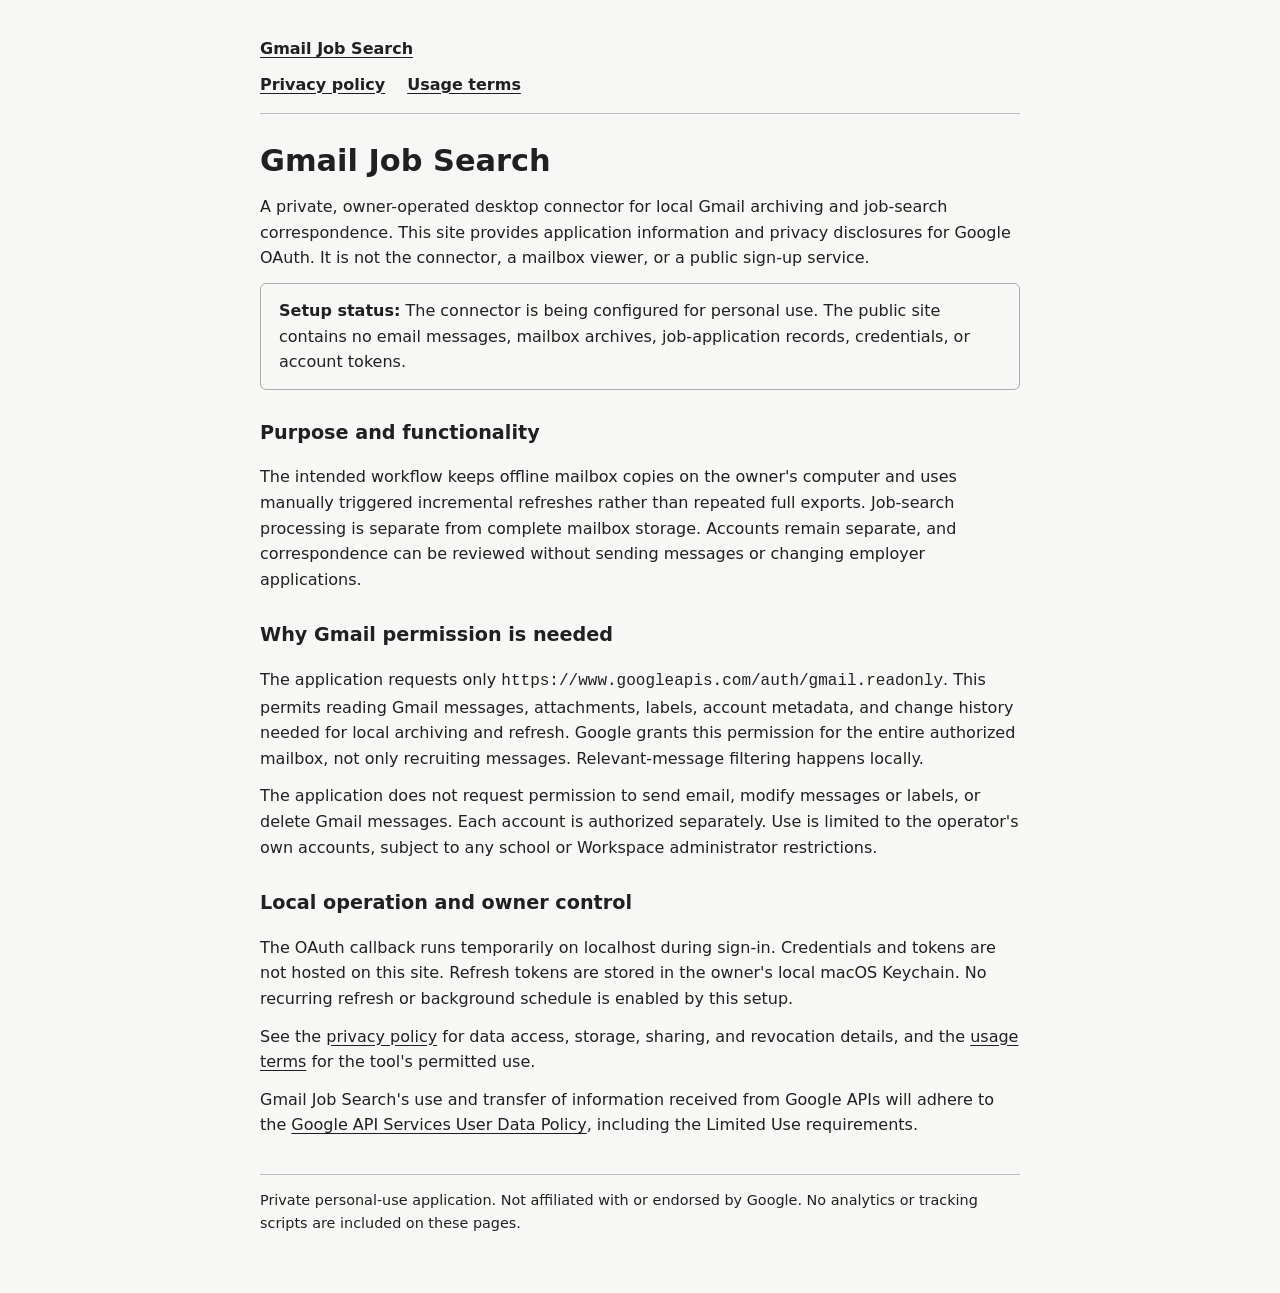
==== index.html @ dea4a656 "Add minimal OAuth application and privacy documentation" ====
<!doctype html>
<html lang="en">
<head><meta charset="utf-8"><meta name="viewport" content="width=device-width, initial-scale=1"><meta name="robots" content="noindex, nofollow"><meta name="description" content="Public information for Gmail Job Search, a private local read-only Gmail connector."><title>Gmail Job Search</title><link rel="stylesheet" href="styles.css"></head>
<body>
<header><a href="index.html">Gmail Job Search</a><nav aria-label="Site"><a href="privacy.html">Privacy policy</a><a href="terms.html">Usage terms</a></nav></header>
<main>
<h1>Gmail Job Search</h1>
<p>A private, owner-operated desktop connector for local Gmail archiving and job-search correspondence. This site provides application information and privacy disclosures for Google OAuth. It is not the connector, a mailbox viewer, or a public sign-up service.</p>
<p class="notice"><strong>Setup status:</strong> The connector is being configured for personal use. The public site contains no email messages, mailbox archives, job-application records, credentials, or account tokens.</p>
<h2>Purpose and functionality</h2>
<p>The intended workflow keeps offline mailbox copies on the owner's computer and uses manually triggered incremental refreshes rather than repeated full exports. Job-search processing is separate from complete mailbox storage. Accounts remain separate, and correspondence can be reviewed without sending messages or changing employer applications.</p>
<h2>Why Gmail permission is needed</h2>
<p>The application requests only <code>https://www.googleapis.com/auth/gmail.readonly</code>. This permits reading Gmail messages, attachments, labels, account metadata, and change history needed for local archiving and refresh. Google grants this permission for the entire authorized mailbox, not only recruiting messages. Relevant-message filtering happens locally.</p>
<p>The application does not request permission to send email, modify messages or labels, or delete Gmail messages. Each account is authorized separately. Use is limited to the operator's own accounts, subject to any school or Workspace administrator restrictions.</p>
<h2>Local operation and owner control</h2>
<p>The OAuth callback runs temporarily on localhost during sign-in. Credentials and tokens are not hosted on this site. Refresh tokens are stored in the owner's local macOS Keychain. No recurring refresh or background schedule is enabled by this setup.</p>
<p>See the <a href="privacy.html">privacy policy</a> for data access, storage, sharing, and revocation details, and the <a href="terms.html">usage terms</a> for the tool's permitted use.</p>
<p>Gmail Job Search's use and transfer of information received from Google APIs will adhere to the <a href="https://developers.google.com/terms/api-services-user-data-policy">Google API Services User Data Policy</a>, including the Limited Use requirements.</p>
</main>
<footer>Private personal-use application. Not affiliated with or endorsed by Google. No analytics or tracking scripts are included on these pages.</footer>
</body></html>
---- styles.css ----
:root { color-scheme: light dark; font: 16px/1.6 system-ui, sans-serif; background: #f7f7f5; color: #202020; }
body { max-width: 760px; margin: 0 auto; padding: 36px 22px 60px; }
header { border-bottom: 1px solid #bbb; padding-bottom: 16px; margin-bottom: 28px; }
header a { font-weight: 650; }
nav { display: flex; gap: 22px; flex-wrap: wrap; margin-top: 10px; }
a { color: inherit; text-underline-offset: 3px; }
h1 { font-size: 1.9rem; line-height: 1.25; margin: 0 0 14px; }
h2 { font-size: 1.2rem; margin-top: 28px; }
p, ul { margin: 12px 0; }
.notice { padding: 14px 18px; border: 1px solid #aaa; border-radius: 6px; }
footer { border-top: 1px solid #bbb; margin-top: 36px; padding-top: 14px; font-size: .9rem; }
code { overflow-wrap: anywhere; }
@media (prefers-color-scheme: dark) { :root { background: #181818; color: #eee; } header, footer { border-color: #555; } .notice { border-color: #666; } }
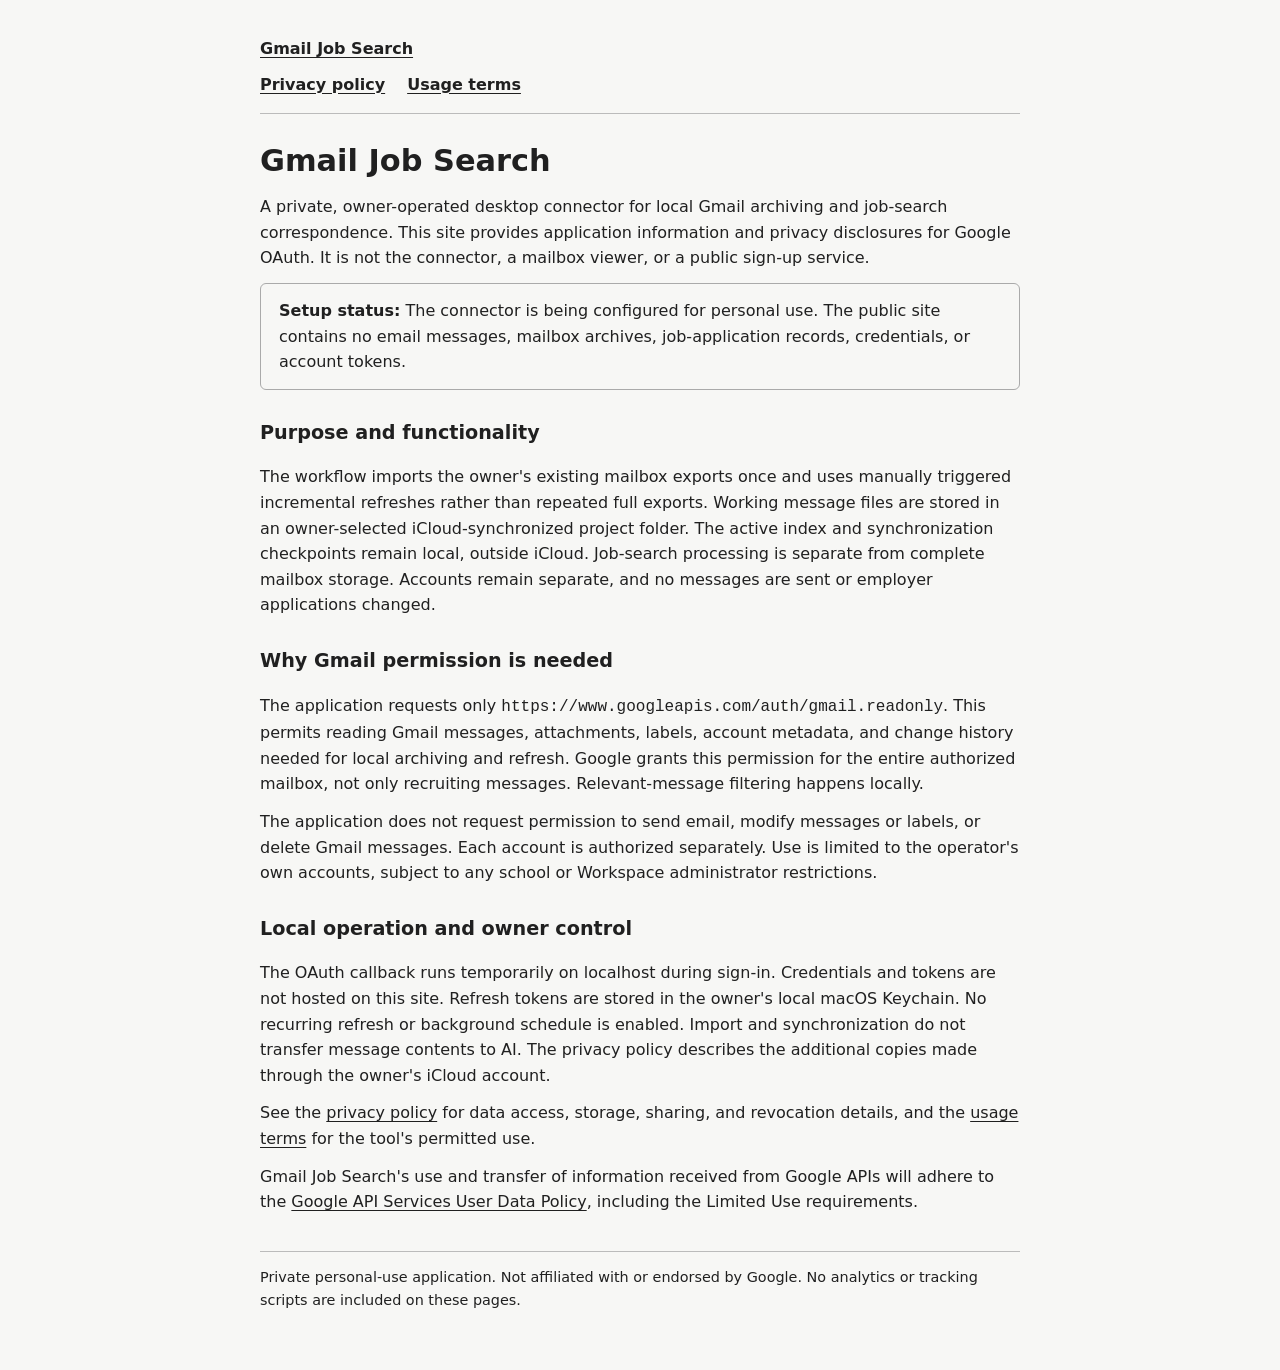
==== commit 44bc4963: "Disclose owner-selected iCloud message storage and local sync state" ====
--- a/index.html
+++ b/index.html
@@ -8,12 +8,12 @@
 <p>A private, owner-operated desktop connector for local Gmail archiving and job-search correspondence. This site provides application information and privacy disclosures for Google OAuth. It is not the connector, a mailbox viewer, or a public sign-up service.</p>
 <p class="notice"><strong>Setup status:</strong> The connector is being configured for personal use. The public site contains no email messages, mailbox archives, job-application records, credentials, or account tokens.</p>
 <h2>Purpose and functionality</h2>
-<p>The intended workflow keeps offline mailbox copies on the owner's computer and uses manually triggered incremental refreshes rather than repeated full exports. Job-search processing is separate from complete mailbox storage. Accounts remain separate, and correspondence can be reviewed without sending messages or changing employer applications.</p>
+<p>The workflow imports the owner's existing mailbox exports once and uses manually triggered incremental refreshes rather than repeated full exports. Working message files are stored in an owner-selected iCloud-synchronized project folder. The active index and synchronization checkpoints remain local, outside iCloud. Job-search processing is separate from complete mailbox storage. Accounts remain separate, and no messages are sent or employer applications changed.</p>
 <h2>Why Gmail permission is needed</h2>
 <p>The application requests only <code>https://www.googleapis.com/auth/gmail.readonly</code>. This permits reading Gmail messages, attachments, labels, account metadata, and change history needed for local archiving and refresh. Google grants this permission for the entire authorized mailbox, not only recruiting messages. Relevant-message filtering happens locally.</p>
 <p>The application does not request permission to send email, modify messages or labels, or delete Gmail messages. Each account is authorized separately. Use is limited to the operator's own accounts, subject to any school or Workspace administrator restrictions.</p>
 <h2>Local operation and owner control</h2>
-<p>The OAuth callback runs temporarily on localhost during sign-in. Credentials and tokens are not hosted on this site. Refresh tokens are stored in the owner's local macOS Keychain. No recurring refresh or background schedule is enabled by this setup.</p>
+<p>The OAuth callback runs temporarily on localhost during sign-in. Credentials and tokens are not hosted on this site. Refresh tokens are stored in the owner's local macOS Keychain. No recurring refresh or background schedule is enabled. Import and synchronization do not transfer message contents to AI. The privacy policy describes the additional copies made through the owner's iCloud account.</p>
 <p>See the <a href="privacy.html">privacy policy</a> for data access, storage, sharing, and revocation details, and the <a href="terms.html">usage terms</a> for the tool's permitted use.</p>
 <p>Gmail Job Search's use and transfer of information received from Google APIs will adhere to the <a href="https://developers.google.com/terms/api-services-user-data-policy">Google API Services User Data Policy</a>, including the Limited Use requirements.</p>
 </main>
